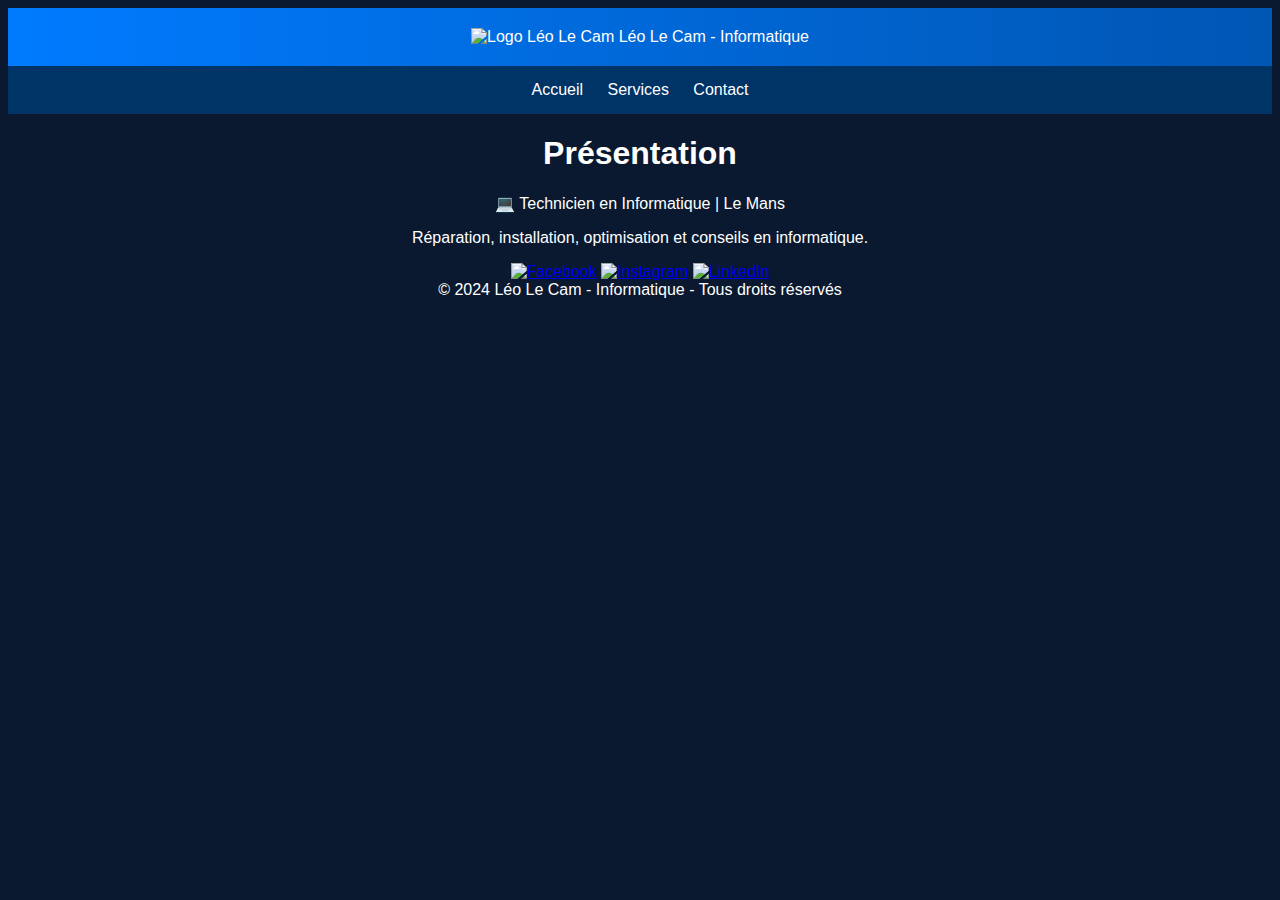
==== index.html @ ff9626dd "Add files via upload" ====
<!DOCTYPE html>
<html lang="fr">
<head>
    <meta charset="UTF-8">
    <meta name="viewport" content="width=device-width, initial-scale=1.0">
    <title>Léo Le Cam - Informatique</title>
    <link rel="stylesheet" href="style.css">
</head>
<body>
    <header>
        <img src="logo.png" alt="Logo Léo Le Cam">
        Léo Le Cam - Informatique
    </header>
    
    <nav>
        <a href="index.html">Accueil</a>
        <a href="services.html">Services</a>
        <a href="contact.html">Contact</a>
    </nav>
    
    <section id="accueil">
        <h1>Présentation</h1>
        <p>💻 Technicien en Informatique | Le Mans</p>
        <p>Réparation, installation, optimisation et conseils en informatique.</p>
    </section>
    
    <footer>
        <div class="social-links">
            <a href="https://www.facebook.com/profile.php?id=61573779565218"><img src="facebook.png" alt="Facebook"></a>
            <a href="https://www.instagram.com/leolecaminformatique/"><img src="instagram.png" alt="Instagram"></a>
            <a href="https://www.linkedin.com/in/léo-le-cam-077376353/"><img src="linkedin.png" alt="LinkedIn"></a>
        </div>
        &copy; 2024 Léo Le Cam - Informatique - Tous droits réservés
    </footer>
</body>
</html>
---- style.css ----
body {
    font-family: 'Arial', sans-serif;
    background-color: #0a192f;
    color: white;
    text-align: center;
}
header {
    background: linear-gradient(90deg, #007bff, #0056b3);
    color: white;
    padding: 20px;
}
nav {
    background: #003366;
    padding: 15px;
}
nav a {
    color: white;
    text-decoration: none;
    margin: 0 10px;
}
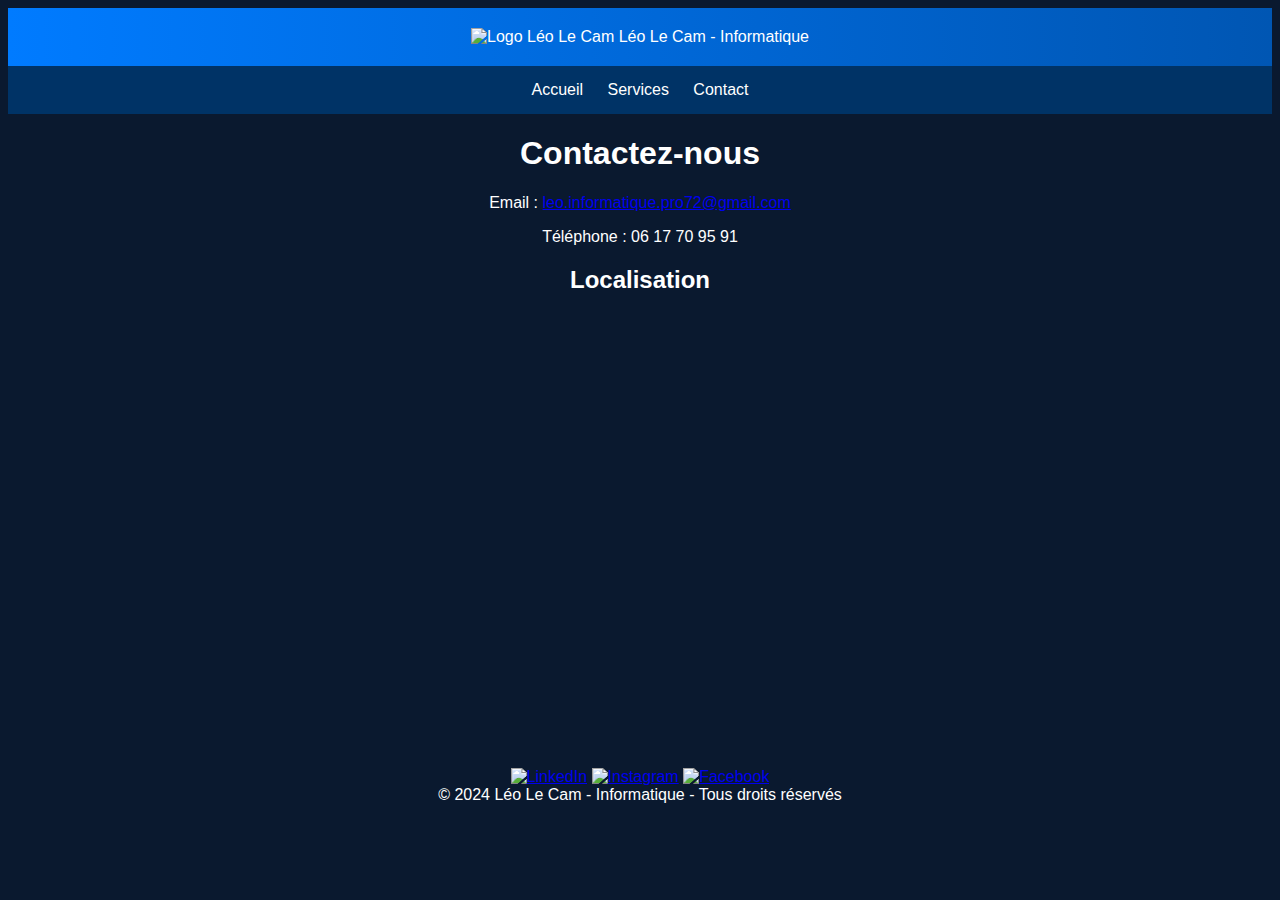
==== commit 16d347b2: "Add files via upload" ====
--- a/index.html
+++ b/index.html
@@ -1,36 +1,42 @@
-<!DOCTYPE html>
-<html lang="fr">
-<head>
-    <meta charset="UTF-8">
-    <meta name="viewport" content="width=device-width, initial-scale=1.0">
-    <title>Léo Le Cam - Informatique</title>
-    <link rel="stylesheet" href="style.css">
-</head>
-<body>
-    <header>
-        <img src="logo.png" alt="Logo Léo Le Cam">
-        Léo Le Cam - Informatique
-    </header>
-    
-    <nav>
-        <a href="index.html">Accueil</a>
-        <a href="services.html">Services</a>
-        <a href="contact.html">Contact</a>
-    </nav>
-    
-    <section id="accueil">
-        <h1>Présentation</h1>
-        <p>💻 Technicien en Informatique | Le Mans</p>
-        <p>Réparation, installation, optimisation et conseils en informatique.</p>
-    </section>
-    
-    <footer>
-        <div class="social-links">
-            <a href="https://www.facebook.com/profile.php?id=61573779565218"><img src="facebook.png" alt="Facebook"></a>
-            <a href="https://www.instagram.com/leolecaminformatique/"><img src="instagram.png" alt="Instagram"></a>
-            <a href="https://www.linkedin.com/in/léo-le-cam-077376353/"><img src="linkedin.png" alt="LinkedIn"></a>
-        </div>
-        &copy; 2024 Léo Le Cam - Informatique - Tous droits réservés
-    </footer>
-</body>
-</html>+<!DOCTYPE html>
+<html lang="fr">
+<head>
+    <meta charset="UTF-8">
+    <meta name="viewport" content="width=device-width, initial-scale=1.0">
+    <title>Contact - Léo Le Cam</title>
+    <link rel="stylesheet" href="style.css">
+</head>
+<body>
+    <header>
+        <img src="logo.png" alt="Logo Léo Le Cam">
+        Léo Le Cam - Informatique
+    </header>
+    
+    <nav>
+        <a href="index.html">Accueil</a>
+        <a href="services.html">Services</a>
+        <a href="contact.html">Contact</a>
+    </nav>
+    
+    <section id="contact">
+        <h1>Contactez-nous</h1>
+        <p>Email : <a href="mailto:leo.informatique.pro72@gmail.com">leo.informatique.pro72@gmail.com</a></p>
+        <p>Téléphone : 06 17 70 95 91</p>
+        <h2>Localisation</h2>
+        <iframe 
+            src="https://www.google.com/maps/embed?pb=!1m18!1m12!1m3!1d26844.7345177841!2d0.1726068!3d48.0061105!2m3!1f0!2f0!3f0!3m2!1i1024!2i768!4f13.1!3m3!1m2!1s0x47e288fb04d4b6f7%3A0x40dc8d535e38fe0!2sLe%20Mans!5e0!3m2!1sen!2sfr!4v1649696203345!5m2!1sen!2sfr" 
+            width="600" height="450" style="border:0;" allowfullscreen="" loading="lazy">
+        </iframe>
+    </section>
+    
+    <footer>
+        <div class="social-links">
+            <a href="https://www.linkedin.com/in/léo-le-cam-077376353/"><img src="linkedin.png" alt="LinkedIn"></a>
+            <a href="https://www.instagram.com/leolecaminformatique/"><img src="instagram.png" alt="Instagram"></a>
+            <a href="https://www.facebook.com/profile.php?id=61573779565218"><img src="facebook.png" alt="Facebook"></a>
+        </div>
+        &copy; 2024 Léo Le Cam - Informatique - Tous droits réservés
+    </footer>
+</body>
+</html>
+<link rel="stylesheet" href="assets/css/style.css">
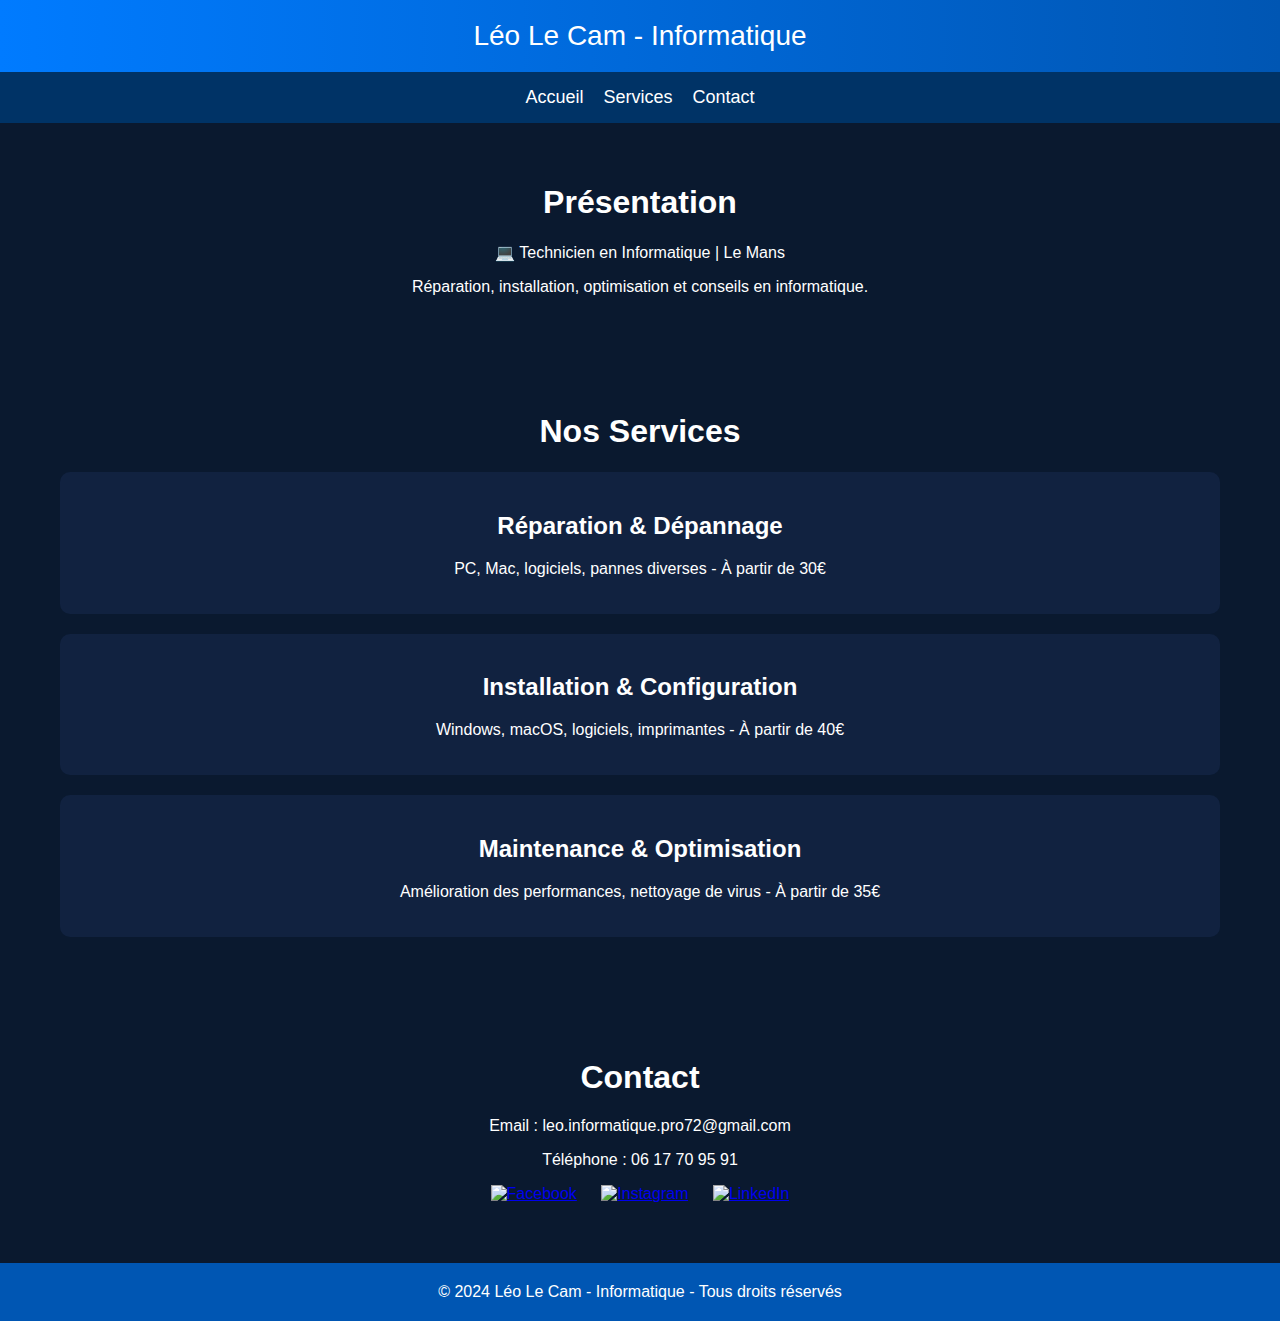
==== commit 51c54a1c: "Add files via upload" ====
--- a/index.html
+++ b/index.html
@@ -3,40 +3,104 @@
 <head>
     <meta charset="UTF-8">
     <meta name="viewport" content="width=device-width, initial-scale=1.0">
-    <title>Contact - Léo Le Cam</title>
-    <link rel="stylesheet" href="style.css">
+    <title>Léo Le Cam - Informatique</title>
+    <style>
+        body {
+            font-family: 'Arial', sans-serif;
+            margin: 0;
+            padding: 0;
+            background-color: #0a192f;
+            color: white;
+        }
+        header {
+            background: linear-gradient(90deg, #007bff, #0056b3);
+            color: white;
+            padding: 20px;
+            text-align: center;
+            font-size: 28px;
+        }
+        nav {
+            background: #003366;
+            padding: 15px;
+            display: flex;
+            justify-content: center;
+            gap: 20px;
+        }
+        nav a {
+            color: white;
+            text-decoration: none;
+            font-size: 18px;
+        }
+        .section {
+            padding: 40px;
+            text-align: center;
+        }
+        .services {
+            background: #112240;
+            padding: 20px;
+            margin: 20px;
+            border-radius: 10px;
+        }
+        footer {
+            background: #0056b3;
+            color: white;
+            padding: 20px;
+            text-align: center;
+            margin-top: 20px;
+        }
+        .social-links img {
+            width: 40px;
+            height: 40px;
+            margin: 0 10px;
+        }
+    </style>
 </head>
 <body>
     <header>
-        <img src="logo.png" alt="Logo Léo Le Cam">
         Léo Le Cam - Informatique
     </header>
     
     <nav>
-        <a href="index.html">Accueil</a>
-        <a href="services.html">Services</a>
-        <a href="contact.html">Contact</a>
+        <a href="#accueil">Accueil</a>
+        <a href="#services">Services</a>
+        <a href="#contact">Contact</a>
     </nav>
     
-    <section id="contact">
-        <h1>Contactez-nous</h1>
-        <p>Email : <a href="mailto:leo.informatique.pro72@gmail.com">leo.informatique.pro72@gmail.com</a></p>
+    <section id="accueil" class="section">
+        <h1>Présentation</h1>
+        <p>💻 Technicien en Informatique | Le Mans</p>
+        <p>Réparation, installation, optimisation et conseils en informatique.</p>
+    </section>
+    
+    <section id="services" class="section">
+        <h1>Nos Services</h1>
+        <div class="services">
+            <h2>Réparation & Dépannage</h2>
+            <p>PC, Mac, logiciels, pannes diverses - À partir de 30€</p>
+        </div>
+        <div class="services">
+            <h2>Installation & Configuration</h2>
+            <p>Windows, macOS, logiciels, imprimantes - À partir de 40€</p>
+        </div>
+        <div class="services">
+            <h2>Maintenance & Optimisation</h2>
+            <p>Amélioration des performances, nettoyage de virus - À partir de 35€</p>
+        </div>
+    </section>
+    
+    <section id="contact" class="section">
+        <h1>Contact</h1>
+        <p>Email : leo.informatique.pro72@gmail.com</p>
         <p>Téléphone : 06 17 70 95 91</p>
-        <h2>Localisation</h2>
-        <iframe 
-            src="https://www.google.com/maps/embed?pb=!1m18!1m12!1m3!1d26844.7345177841!2d0.1726068!3d48.0061105!2m3!1f0!2f0!3f0!3m2!1i1024!2i768!4f13.1!3m3!1m2!1s0x47e288fb04d4b6f7%3A0x40dc8d535e38fe0!2sLe%20Mans!5e0!3m2!1sen!2sfr!4v1649696203345!5m2!1sen!2sfr" 
-            width="600" height="450" style="border:0;" allowfullscreen="" loading="lazy">
-        </iframe>
+        <div class="social-links">
+            <a href="https://www.facebook.com/profile.php?id=61573779565218"><img src="facebook.png" alt="Facebook"></a>
+            <a href="https://www.instagram.com/leolecaminformatique/"><img src="instagram.png" alt="Instagram"></a>
+            <a href="https://www.linkedin.com/in/léo-le-cam-077376353/"><img src="linkedin.png" alt="LinkedIn"></a>
+        </div>
     </section>
     
     <footer>
-        <div class="social-links">
-            <a href="https://www.linkedin.com/in/léo-le-cam-077376353/"><img src="linkedin.png" alt="LinkedIn"></a>
-            <a href="https://www.instagram.com/leolecaminformatique/"><img src="instagram.png" alt="Instagram"></a>
-            <a href="https://www.facebook.com/profile.php?id=61573779565218"><img src="facebook.png" alt="Facebook"></a>
-        </div>
         &copy; 2024 Léo Le Cam - Informatique - Tous droits réservés
     </footer>
 </body>
 </html>
-<link rel="stylesheet" href="assets/css/style.css">
